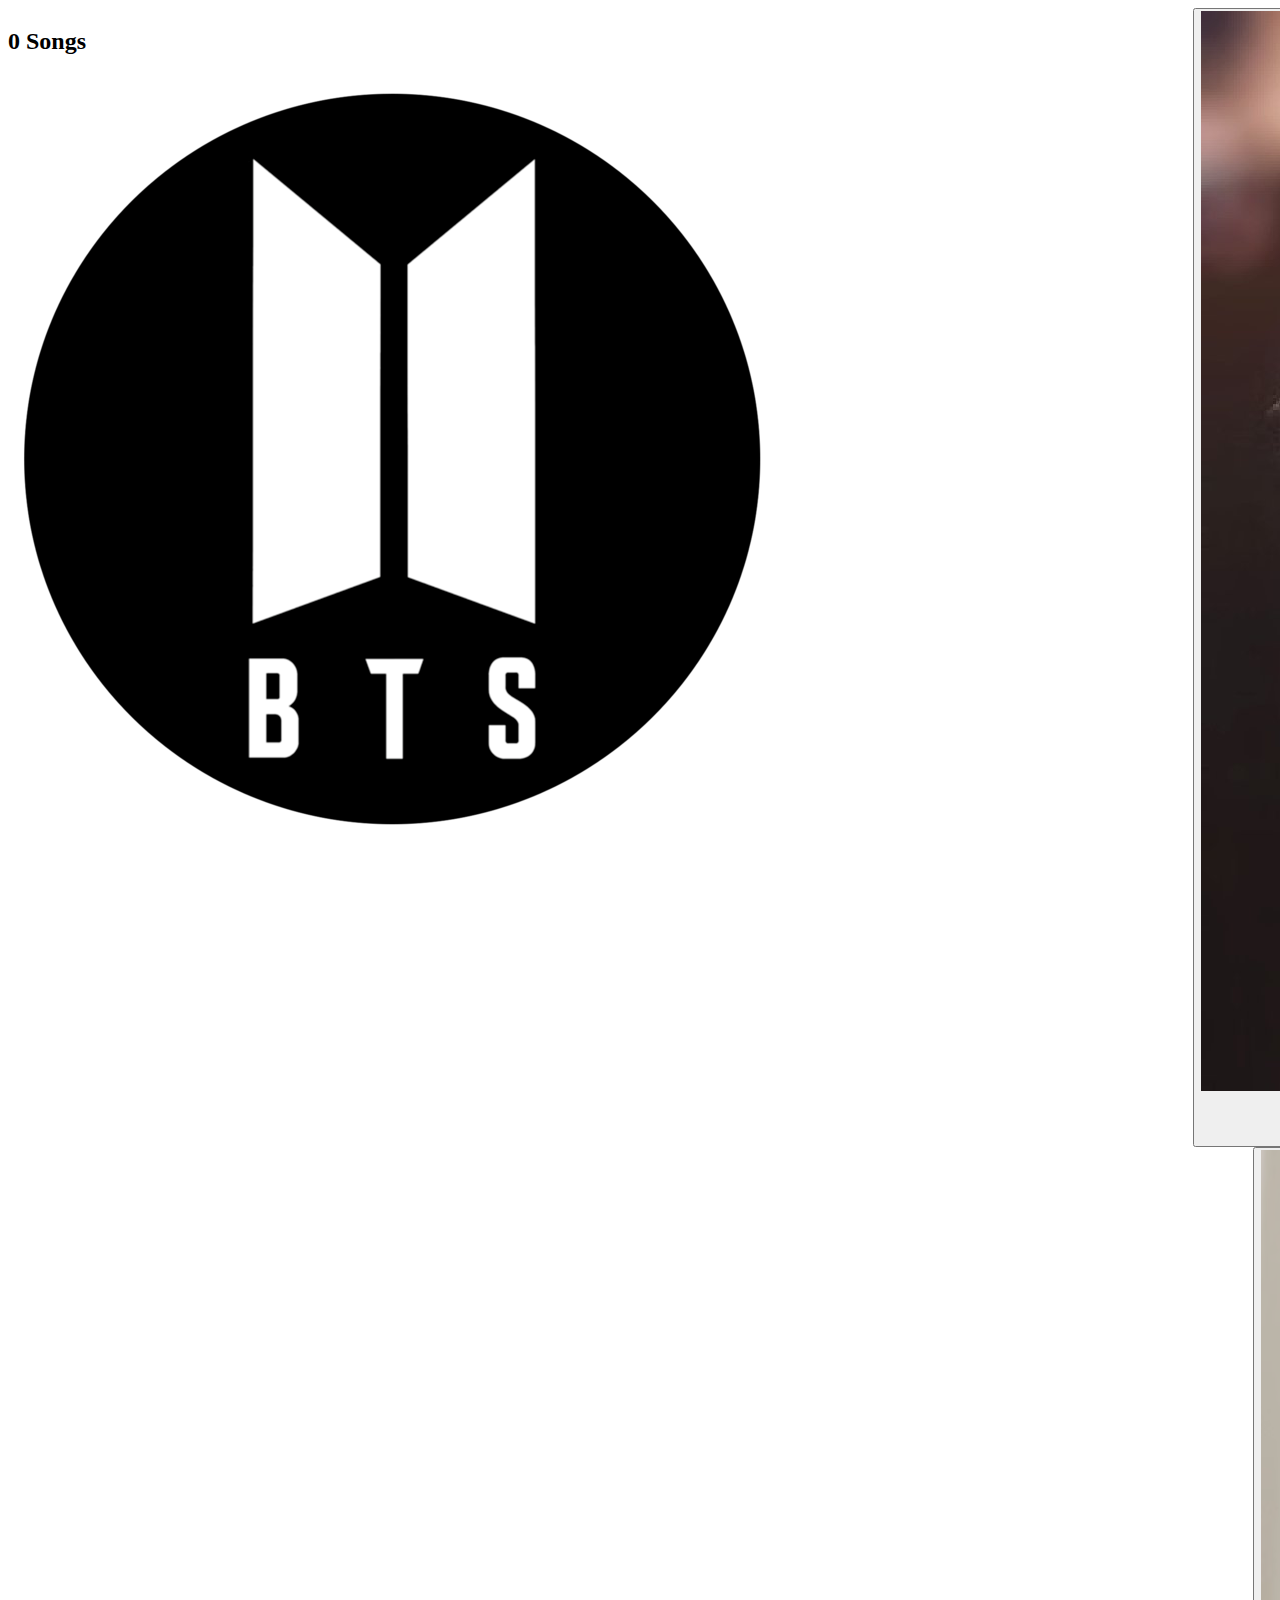
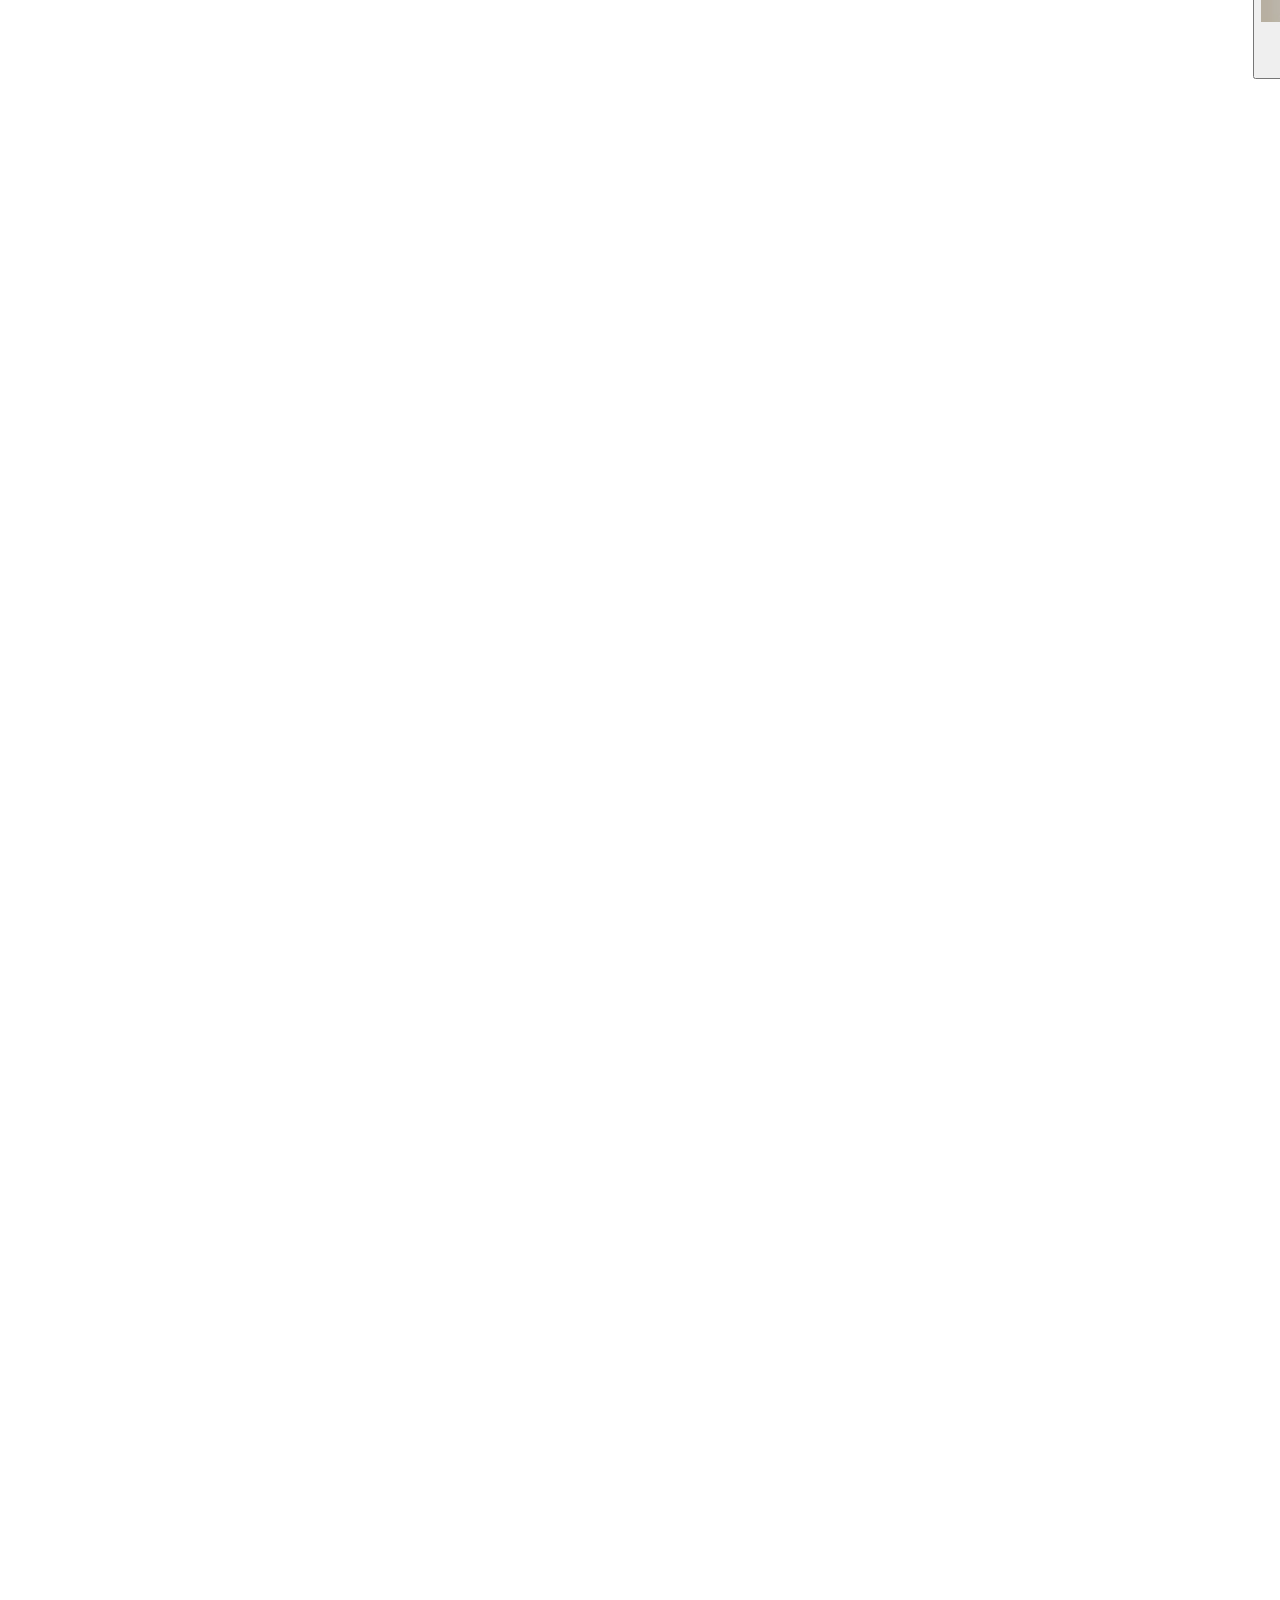
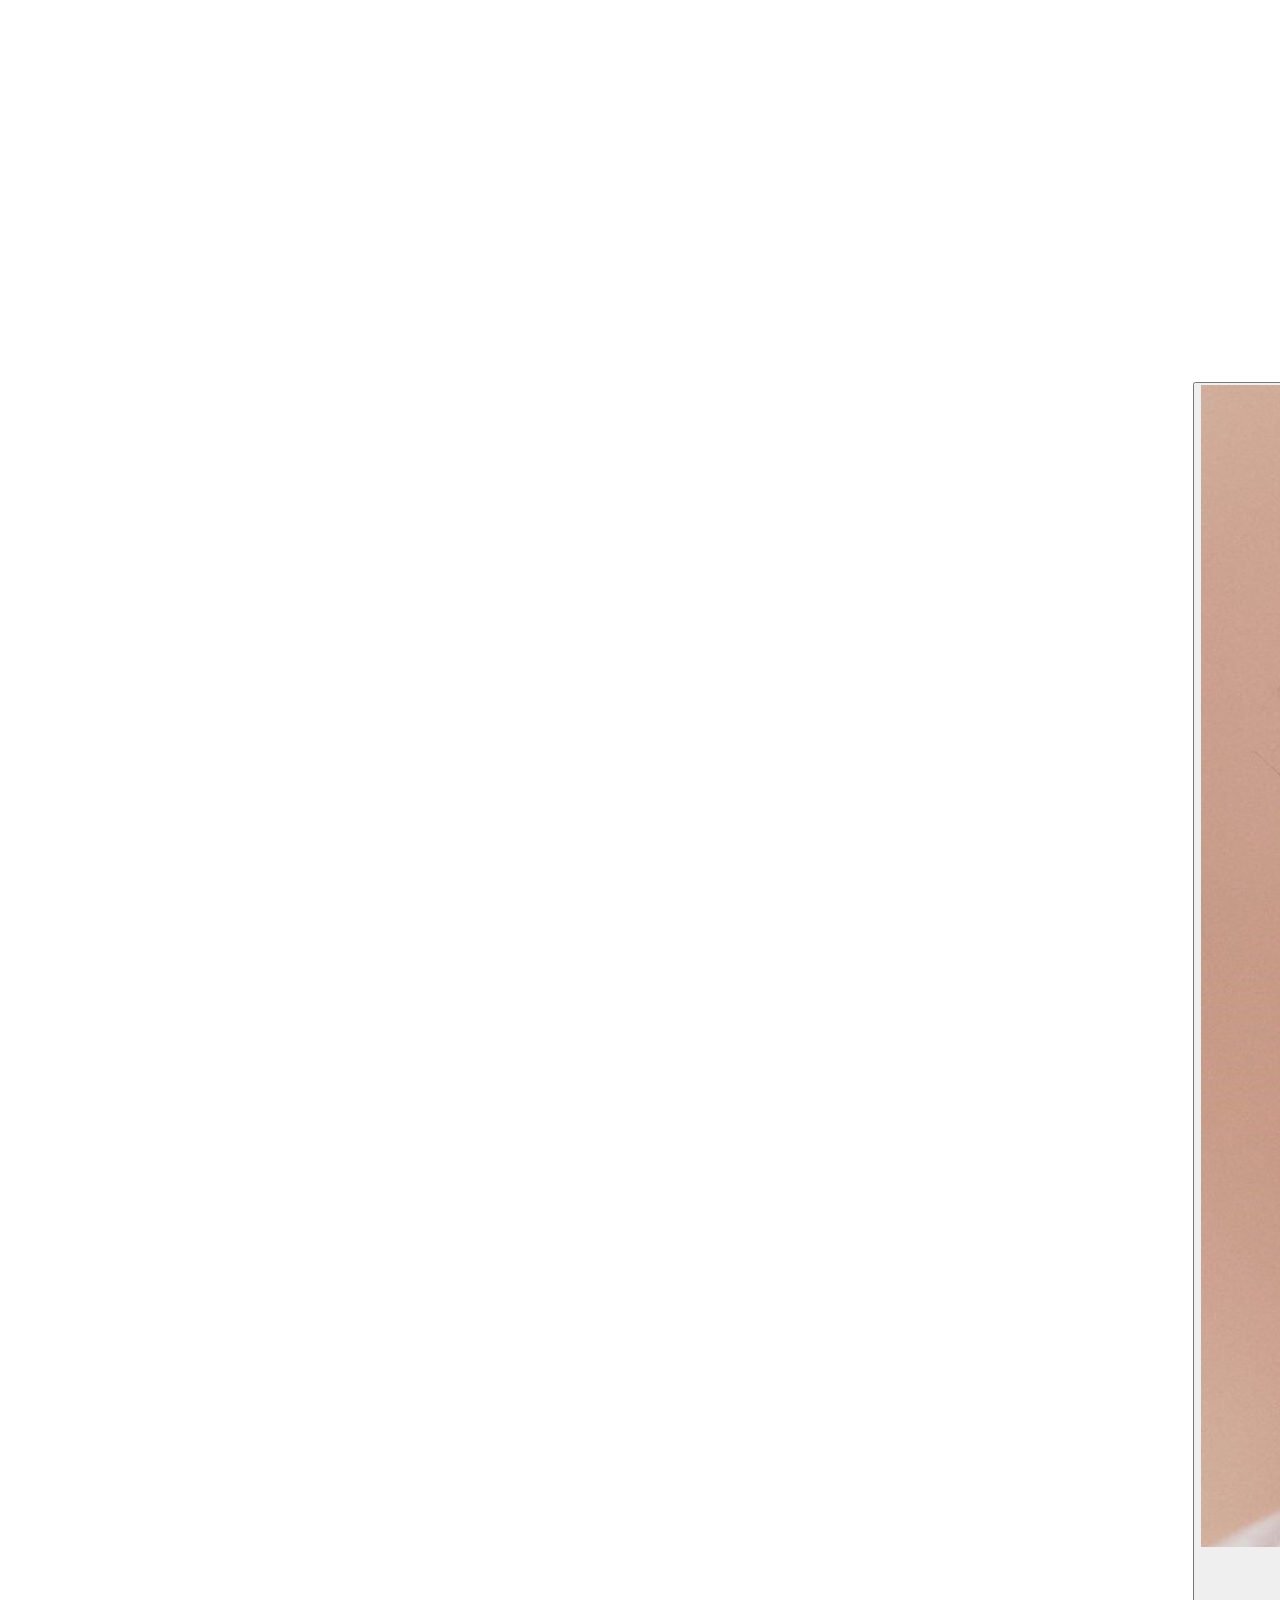
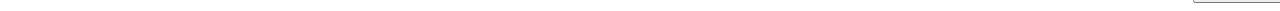
==== BTS.html @ 308af27a "namechange" ====
<!DOCTYPE html>
<html lang="en">
<head>
    <meta charset="UTF-8">
    <meta http-equiv="X-UA-Compatible" content="IE=edge">
    <meta name="viewport" content="width=device-width, initial-scale=1.0">
    <title>BTS Clicker</title>
    <link rel="stylesheet" href="style.css">
</head>
<body>
    <div class="container">
        <!--
            at least seven buildings
            - RM
            - Suga
            - J-hope
            - Jin
            - Jungkook
            - V
            - Jimin
        -->
        <div class="BTS">
            <div>
                <h2 id="songs">0 Songs</h2>
            </div>
            <img src="img/BTS.png" alt="" id="knapp">
        </div>
        <div class="buildings">
            <div>
                <button id="RM"><img src="img/RM.jpg" alt=""><h4 id="tekst_RM">RM: 0</h4></button>
            </div>
            <div>
                <button id="Suga"><img src="img/Suga.jpg" alt=""><h4 id="tekst_Suga">Suga: 0</h4></button>
            </div>
            <div>
                <button id="J-hope"><img src="img/J-hope.jpg" alt=""><h4 id="tekst_J-hope">J-hope: 0</h4></button>
            </div>
            <div>
                <button id="Jin"><img src="img/Jin.jpg" alt=""><h4 id="tekst_Jin">Jin: 0</h4></button>
            </div>
            <div>
                <button id="Jungkook"><img src="img/Jungkook.jpg" alt=""><h4 id='tekst_Jungkook'>Jungkook: 0</h4></button>
            </div>
            <div>
                <button id="V"><img src="img/V.jpg" alt=""><h4 id="tekst_V">V: 0</h4><button>
            </div>
            <div>
                <button id="Jimin"><img src="img/Jimin.jpg" alt=""><h4 id="tekst_Jimin">Jimin: 0</h4></button>
            </div>
        </div>
    </div>
    

    <script>
        var tall = 0
        var Kim_Namjoon = 0
        var Min_Yoongi = 0
        var Jung_hoseok = 0
        var Kim_Seokjin = 0
        var Jeon_Jungkook = 0
        var Kim_Taehyung = 0
        var Park_Jimin = 0
        var EL_knapp = document.querySelector('#knapp')
        var EL_songs = document.querySelector('#songs')
        var EL_Rap_Monster = document.querySelector('#RM')
        var EL_Joonie = document.querySelector('#tekst_RM')
        var EL_Suga = document.querySelector('#Suga')
        var EL_Yoongie = document.querySelector('#tekst_Suga')
        var EL_J_hope = document.querySelector('#J-hope')
        var EL_Hobi = document.querySelector('#tekst_J-hope')
        var EL_Jin = document.querySelector('#Jin')
        var EL_WWH = document.querySelector('#tekst_Jin')
        var EL_Jungkook = document.querySelector('#Jungkook')
        var EL_JK = document.querySelector('#tekst_Jungkook')
        var EL_Taehyung = document.querySelector('#V')
        var EL_TaeTae = document.querySelector('#tekst_V')
        var EL_Jimin = document.querySelector('#Jimin')
        var EL_Jiminie = document.querySelector('#tekst_Jimin')


        function click(){
            tall += 1
            console.log(tall)
            EL_songs.innerHTML = tall + " Songs"
        }

        function RM() {
            Kim_Namjoon += 1
            EL_Joonie.innerHTML = 'RM: ' + Kim_Namjoon
            console.log(Kim_Namjoon)
        }

        function Suga() {
            Min_Yoongi += 1
            EL_Yoongie.innerHTML = 'Suga: ' + Min_Yoongi
            console.log(Min_Yoongi)
        }

        function J_hope() {
            Jung_hoseok += 1
            EL_Hobi.innerHTML = 'J-hope: ' + Jung_hoseok
            console.log(Jung_hoseok)
        }

        function Jin() {
            Kim_Seokjin += 1
            EL_WWH.innerHTML = 'Jin: ' + Kim_Seokjin
            console.log(Kim_Seokjin)
        }

        function Jungkook() {
            Jeon_Jungkook += 1
            EL_JK.innerHTML = 'Jungkook: ' + Jeon_Jungkook
            console.log(Jeon_Jungkook)
        }

        function V() {
            Kim_Taehyung += 1
            EL_TaeTae.innerHTML = 'V: ' + Kim_Taehyung
            console.log(Kim_Taehyung)
        }

        function Jimin() {
            Park_Jimin += 1
            EL_Jiminie.innerHTML = 'Jimin: ' + Park_Jimin
            console.log(Park_Jimin)
        }

        EL_knapp.addEventListener('click', click)
        EL_Rap_Monster.addEventListener('click', RM)
        EL_Suga.addEventListener('click', Suga)
        EL_J_hope.addEventListener('click', J_hope)
        EL_Jin.addEventListener('click', Jin)
        EL_Jungkook.addEventListener('click', Jungkook)
        EL_Taehyung.addEventListener('click', V)
        EL_Jimin.addEventListener('click', Jimin)
        console.log(tall)

    </script>
</body>
</html>
---- style.css ----
.buildings {
    display: flex;
    flex-direction: column;
    align-self: flex-end;
    text-align: end;
    justify-content: flex-end;
    width: fit-content;
    float: right;
    padding-left: 33%;
}

.BTS {
    display: flex;
    flex-direction: column;
    width: fit-content;
}

.container {
    display: flex;
}
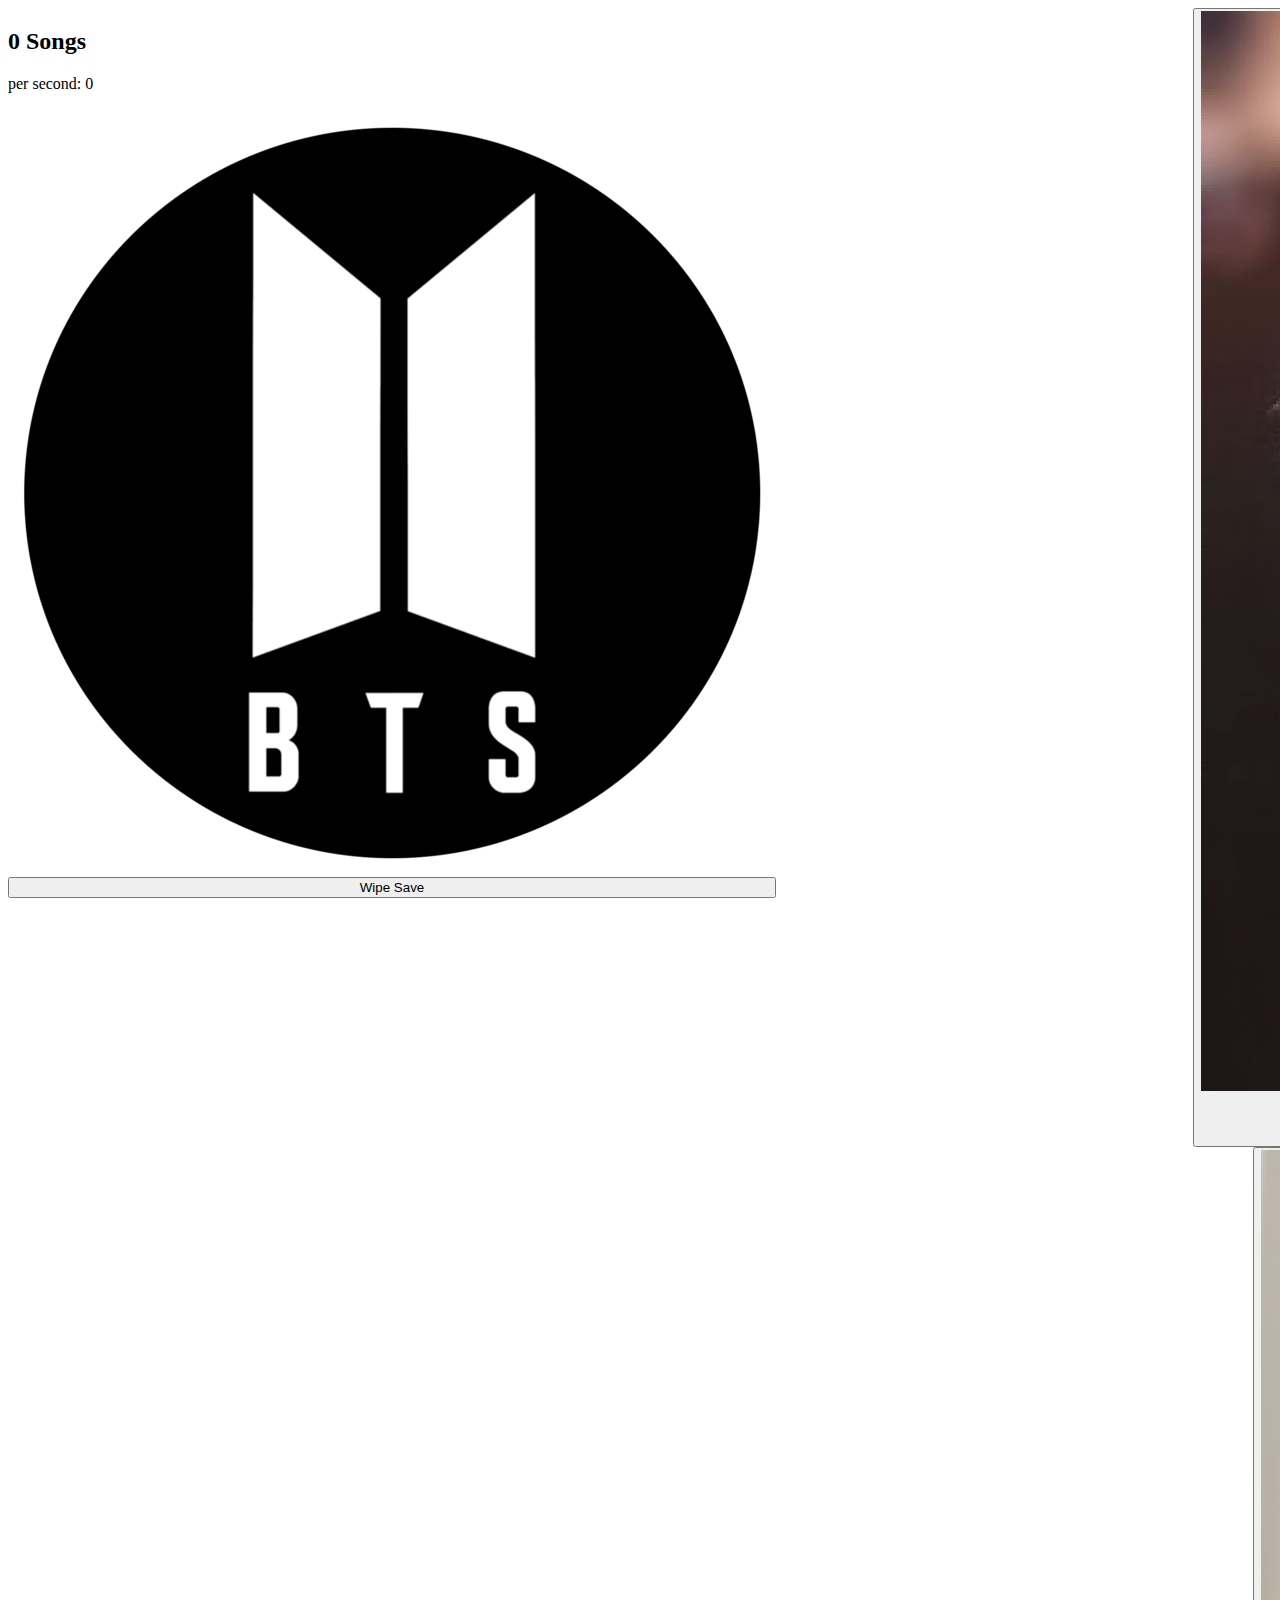
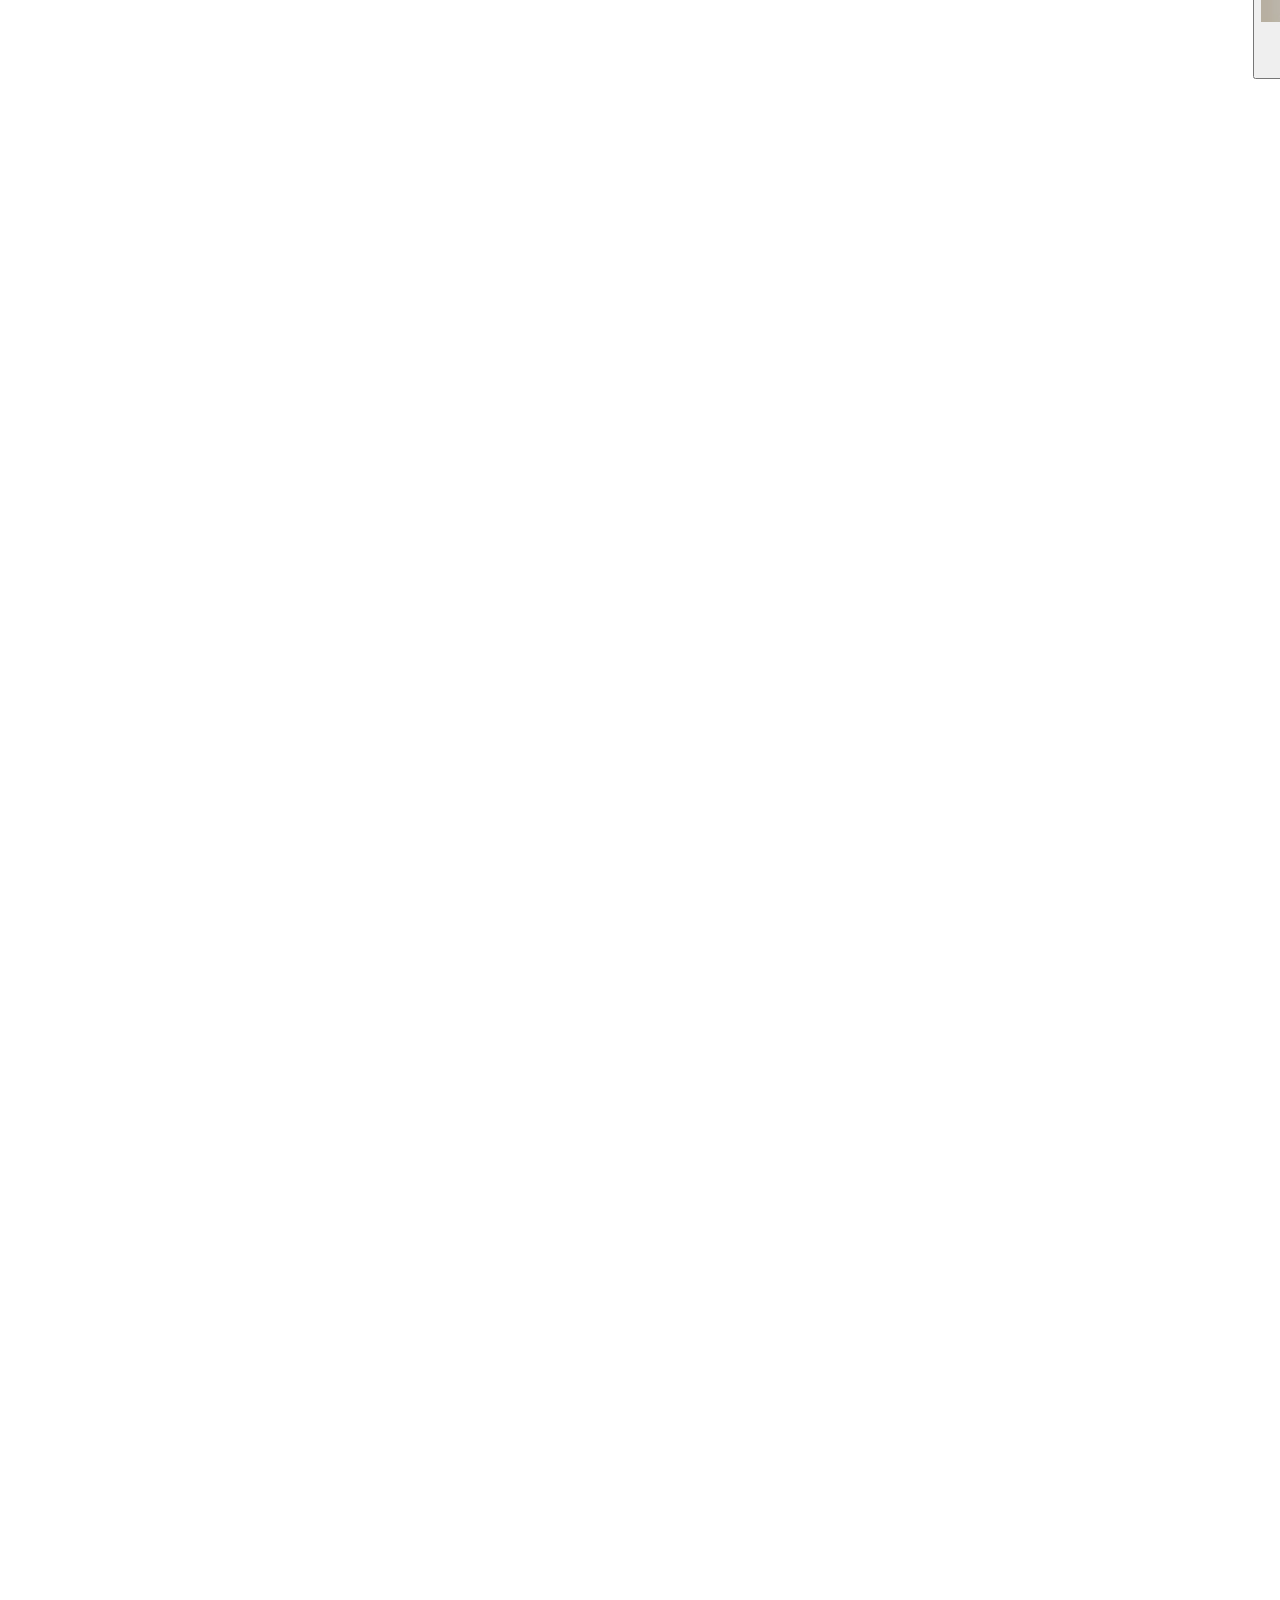
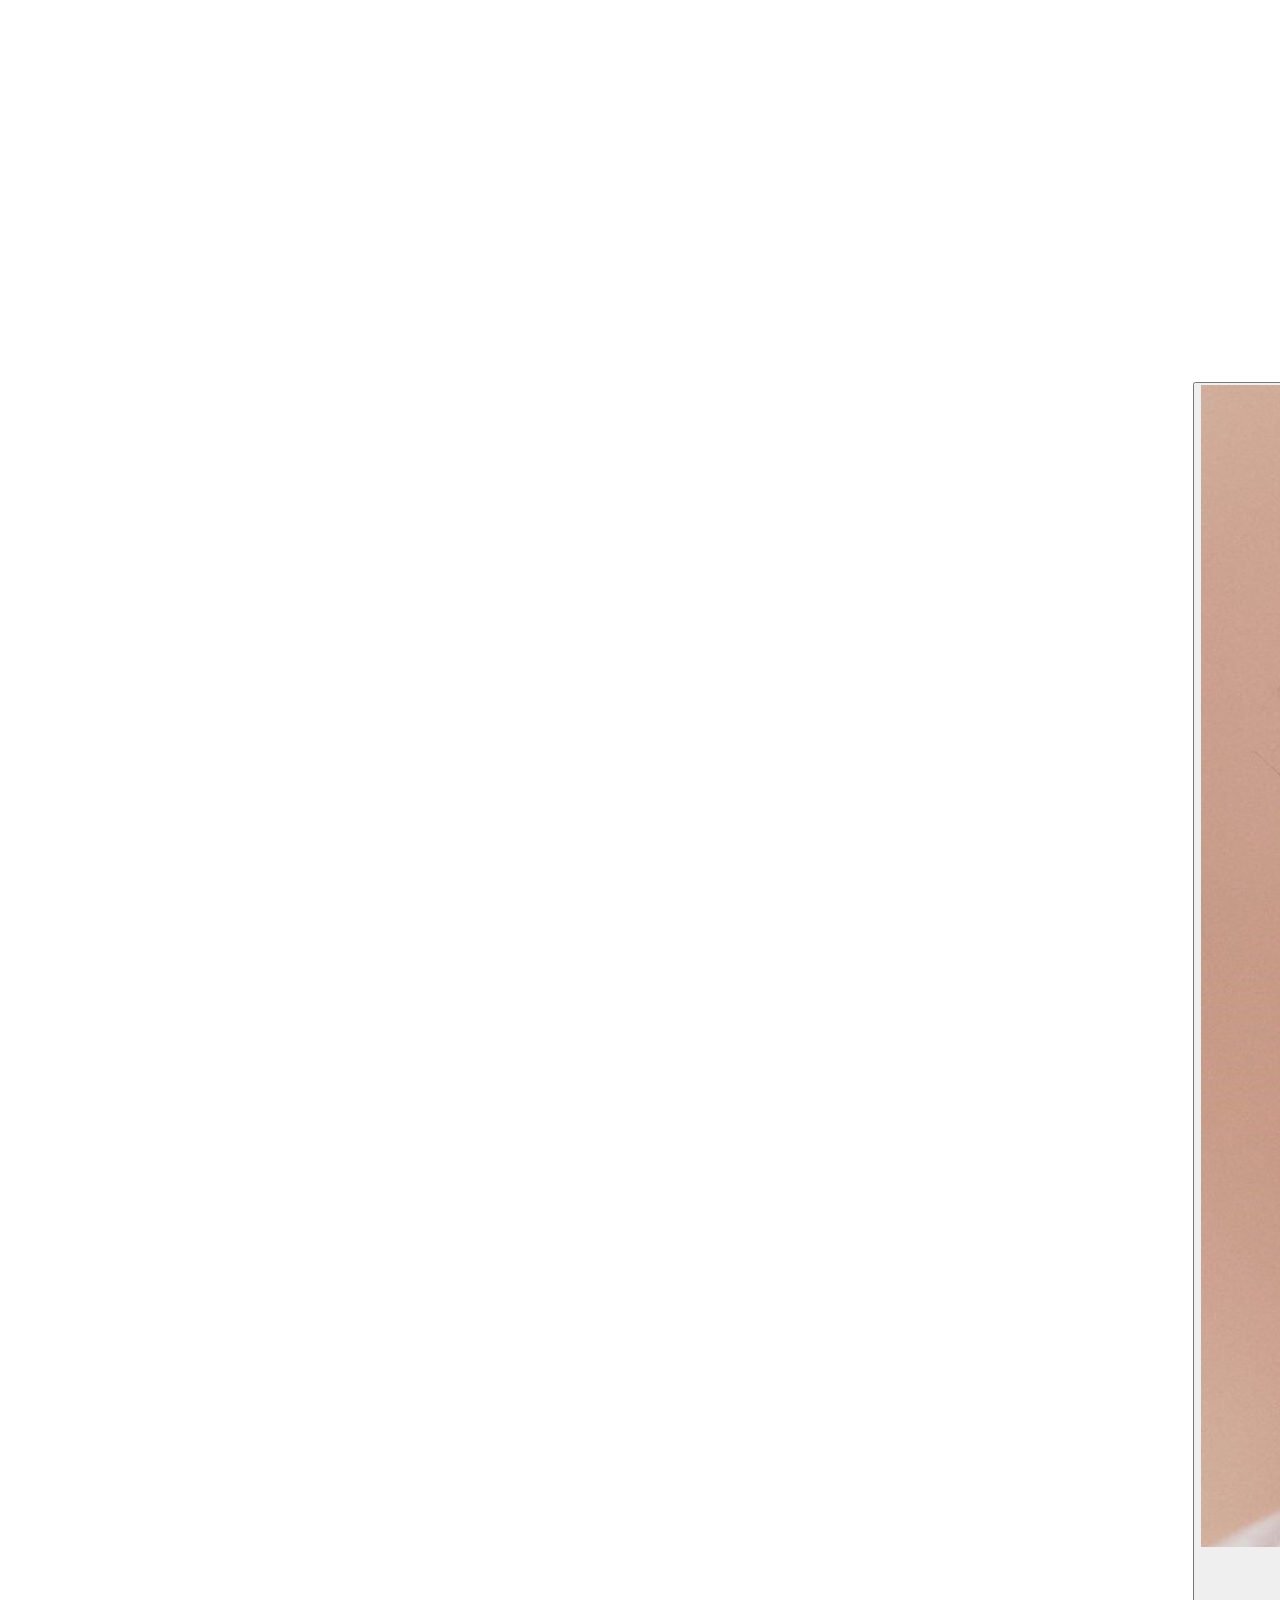
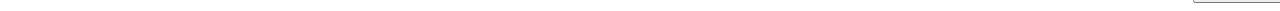
==== commit a197cae7: "updated BTS.html" ====
--- a/BTS.html
+++ b/BTS.html
@@ -22,12 +22,14 @@
         <div class="BTS">
             <div>
                 <h2 id="songs">0 Songs</h2>
+                <p id="sps">per second: 0</p>
             </div>
             <img src="img/BTS.png" alt="" id="knapp">
+            <button id="reset-button">Wipe Save</button>
         </div>
         <div class="buildings">
             <div>
-                <button id="RM"><img src="img/RM.jpg" alt=""><h4 id="tekst_RM">RM: 0</h4></button>
+                <button id="Rap-Monster"><img src="img/RM.jpg" alt=""><h4 id="tekst_RM">RM: 0</h4></button>
             </div>
             <div>
                 <button id="Suga"><img src="img/Suga.jpg" alt=""><h4 id="tekst_Suga">Suga: 0</h4></button>
@@ -54,15 +56,32 @@
     <script>
         var tall = 0
         var Kim_Namjoon = 0
-        var Min_Yoongi = 0
-        var Jung_hoseok = 0
-        var Kim_Seokjin = 0
-        var Jeon_Jungkook = 0
-        var Kim_Taehyung = 0
-        var Park_Jimin = 0
+        var RM_pris = 15
+        var RM_multiplier = 0.1
+        var sg = 0
+        var Suga_pris = 100
+        var Suga_multiplier = 1
+        var jh = 0
+        var JH_pris = 1100
+        var JH_multiplier = 8
+        var j = 0
+        var Jin_pris = 12000
+        var Jin_multiplier = 47
+        var jk = 0
+        var JK_pris = 130000
+        var JK_multiplier = 260
+        var v = 0
+        var V_pris = 1400000
+        var V_multiplier = 1400
+        var jm = 0
+        var Jimin_pris = 20000000
+        var Jimin_multiplier = 7800
+        var sps = 0
         var EL_knapp = document.querySelector('#knapp')
         var EL_songs = document.querySelector('#songs')
-        var EL_Rap_Monster = document.querySelector('#RM')
+        var EL_sps = document.querySelector('#sps')
+        var EL_reset = document.querySelector('#reset-button')
+        var EL_Rap_Monster = document.querySelector('#Rap-Monster')
         var EL_Joonie = document.querySelector('#tekst_RM')
         var EL_Suga = document.querySelector('#Suga')
         var EL_Yoongie = document.querySelector('#tekst_Suga')
@@ -80,51 +99,149 @@
 
         function click(){
             tall += 1
-            console.log(tall)
             EL_songs.innerHTML = tall + " Songs"
         }
 
         function RM() {
-            Kim_Namjoon += 1
-            EL_Joonie.innerHTML = 'RM: ' + Kim_Namjoon
-            console.log(Kim_Namjoon)
+            if (tall >= RM_pris) {
+                Kim_Namjoon += 1
+                EL_Joonie.innerHTML = 'RM: ' + Kim_Namjoon
+                tall -= RM_pris
+                EL_songs.innerHTML = tall + ' Songs'
+            }
         }
 
         function Suga() {
-            Min_Yoongi += 1
-            EL_Yoongie.innerHTML = 'Suga: ' + Min_Yoongi
-            console.log(Min_Yoongi)
+            if (tall >= Suga_pris) {
+                sg += 1
+                EL_Yoongie.innerHTML = 'Suga: ' + Min_Yoongi
+                tall -= Suga_pris
+                EL_songs.innerHTML = tall + ' Songs'
+            }
         }
 
         function J_hope() {
-            Jung_hoseok += 1
-            EL_Hobi.innerHTML = 'J-hope: ' + Jung_hoseok
-            console.log(Jung_hoseok)
+            if (tall >= JH_pris) {
+                jh += 1
+                EL_Hobi.innerHTML = 'J-hope: ' + Jung_hoseok
+                tall -= JH_pris
+                EL_songs.innerHTML = tall + ' Songs'
+            }  
         }
 
         function Jin() {
-            Kim_Seokjin += 1
-            EL_WWH.innerHTML = 'Jin: ' + Kim_Seokjin
-            console.log(Kim_Seokjin)
+            if (tall >= Jin_pris) {
+                j += 1
+                EL_WWH.innerHTML = 'Jin: ' + Kim_Seokjin
+                tall -= Jin_pris
+                EL_songs.innerHTML = tall + ' Songs'
+            }
         }
 
         function Jungkook() {
-            Jeon_Jungkook += 1
-            EL_JK.innerHTML = 'Jungkook: ' + Jeon_Jungkook
-            console.log(Jeon_Jungkook)
+            if(tall >= JK_pris) {
+                jk += 1
+                EL_JK.innerHTML = 'Jungkook: ' + Jeon_Jungkook
+                tall -= JK_pris
+                EL_songs.innerHTML = tall + ' Songs'
+            } 
         }
 
         function V() {
-            Kim_Taehyung += 1
-            EL_TaeTae.innerHTML = 'V: ' + Kim_Taehyung
-            console.log(Kim_Taehyung)
+            if (tall >= V_pris) {
+                v += 1
+                EL_TaeTae.innerHTML = 'V: ' + Kim_Taehyung
+                tall -= V_pris
+                EL_songs.innerHTML = tall + ' Songs'
+            }
         }
 
         function Jimin() {
-            Park_Jimin += 1
-            EL_Jiminie.innerHTML = 'Jimin: ' + Park_Jimin
-            console.log(Park_Jimin)
-        }
+            if (tall >= Jimin_pris) {
+                jm += 1
+                EL_Jiminie.innerHTML = 'Jimin: ' + Park_Jimin
+                tall -= Jimin_pris
+                EL_songs.innerHTML = tall + ' Songs'
+            }
+        }
+
+        function wipeSave() {
+            tall = 0;
+            Kim_Namjoon = 0;
+            sg = 0;
+            jh = 0;
+            j = 0;
+            jk = 0;
+            v = 0;
+            jm = 0;
+            EL_songs.innerHTML = '0 Songs';
+            EL_Joonie.innerHTML = 'RM: 0';
+            EL_Yoongie.innerHTML = 'Suga: 0';
+            EL_Hobi.innerHTML = 'J-hope: 0';
+            EL_WWH.innerHTML = 'Jin: 0';
+            EL_JK.innerHTML = 'Jungkook: 0';
+            EL_TaeTae.innerHTML = 'V: 0';
+            EL_Jiminie.innerHTML = 'Jimin: 0';
+            updateSPS();
+            localStorage.removeItem('gameState');
+        }
+
+        function updateSPS() {
+            sps = 
+                Kim_Namjoon * RM_multiplier +
+                sg * Suga_multiplier +
+                jh * JH_multiplier +
+                j * Jin_multiplier +
+                jk * JK_multiplier +
+                v * V_multiplier +
+                jm * Jimin_multiplier
+
+            EL_sps.innerHTML = 'Per second: ' + sps
+        }
+
+        function generateSongs() {
+            tall += sps
+            EL_songs.innerHTML = tall + ' Songs'
+        }
+
+        function saveGameState() {
+            var gameState = {
+                tall: tall,
+                Kim_Namjoon: Kim_Namjoon,
+                sg: sg,
+                jh: jh,
+                j: j,
+                jk: jk,
+                v: v,
+                jm: jm,
+            };
+            localStorage.setItem('gameState', JSON.stringify(gameState));
+        }
+
+        function loadGameState() {
+        var savedState = localStorage.getItem('gameState');
+            if (savedState) {
+                var gameState = JSON.parse(savedState);
+                tall = gameState.tall || 0;
+                Kim_Namjoon = gameState.Kim_Namjoon || 0;
+                sg = gameState.sg || 0;
+                jh = gameState.jh || 0;
+                j = gameState.j || 0;
+                jk = gameState.jk || 0;
+                v = gameState.v || 0;
+                jm = gameState.jm || 0;
+                EL_songs.innerHTML = tall + ' Songs';
+                EL_Joonie.innerHTML = 'RM: ' + Kim_Namjoon;
+                EL_Yoongie.innerHTML = 'Suga: ' + sg;
+                EL_Hobi.innerHTML = 'J-hope: ' + jh;
+                EL_WWH.innerHTML = 'Jin: ' + j;
+                EL_JK.innerHTML = 'Jungkook: ' + jk;
+                EL_TaeTae.innerHTML = 'V: ' + v;
+                EL_Jiminie.innerHTML = 'Jimin: ' + jm;
+                updateSPS();
+            }
+        }
+
 
         EL_knapp.addEventListener('click', click)
         EL_Rap_Monster.addEventListener('click', RM)
@@ -134,8 +251,18 @@
         EL_Jungkook.addEventListener('click', Jungkook)
         EL_Taehyung.addEventListener('click', V)
         EL_Jimin.addEventListener('click', Jimin)
-        console.log(tall)
-
+        EL_reset.addEventListener('click', wipeSave)
+        window.addEventListener('load', loadGameState)
+        window.addEventListener('keydown', function(event) {
+            // Check if Ctrl key and 's' key are pressed
+            if (event.ctrlKey && event.key === 's') {
+                event.preventDefault(); // Prevent the default browser save behavior
+
+                saveGame(); // Save the game state
+            }
+        })
+
+        setInterval(generateSongs, 1000)
     </script>
 </body>
 </html>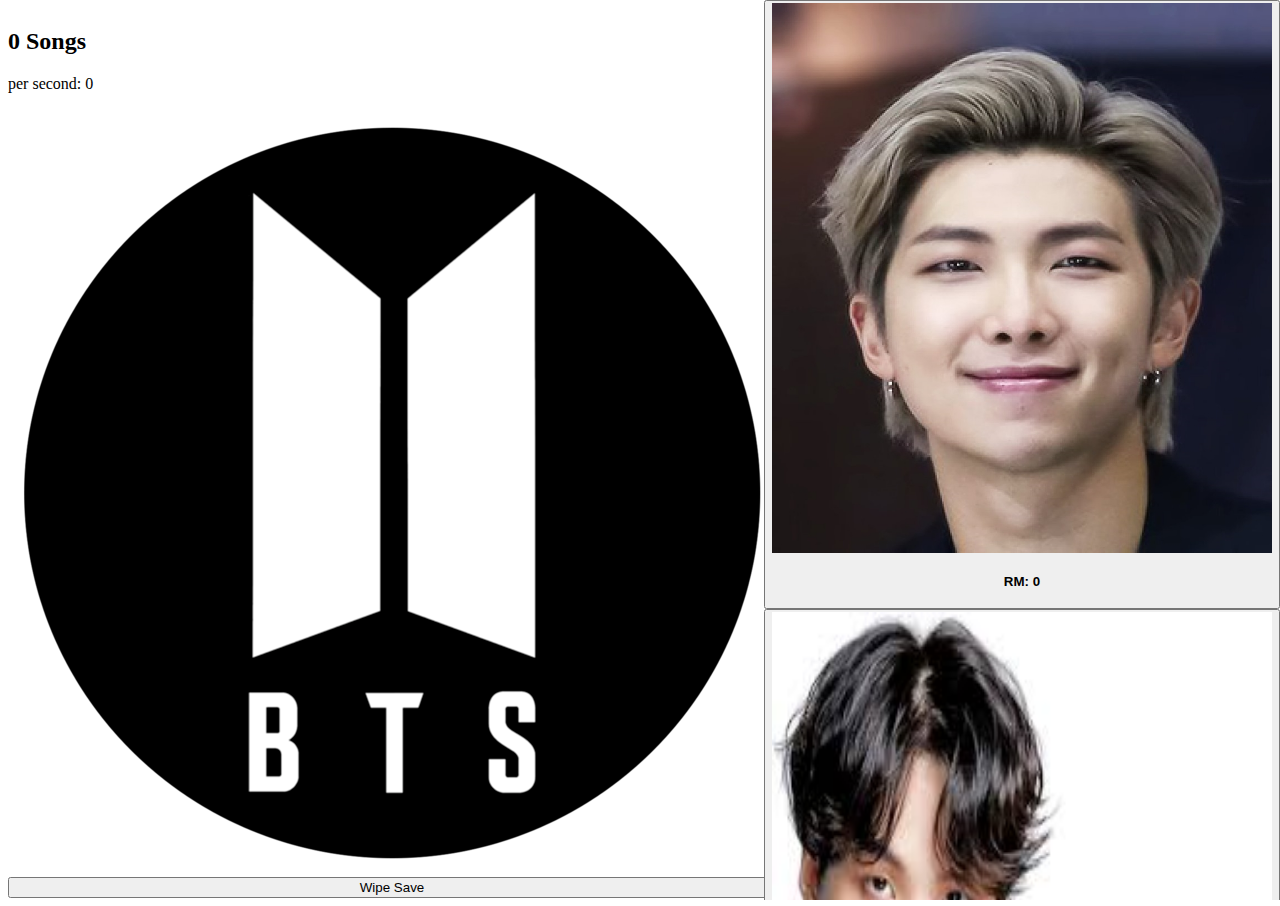
==== commit 72be2c97: "css" ====
--- a/BTS.html
+++ b/BTS.html
@@ -27,27 +27,32 @@
             <img src="img/BTS.png" alt="" id="knapp">
             <button id="reset-button">Wipe Save</button>
         </div>
+        <div class="separator">
+            <div>
+                <h1>BTS Clicker</h1> 
+            </div>  
+        </div>
         <div class="buildings">
-            <div>
-                <button id="Rap-Monster"><img src="img/RM.jpg" alt=""><h4 id="tekst_RM">RM: 0</h4></button>
-            </div>
-            <div>
-                <button id="Suga"><img src="img/Suga.jpg" alt=""><h4 id="tekst_Suga">Suga: 0</h4></button>
-            </div>
-            <div>
-                <button id="J-hope"><img src="img/J-hope.jpg" alt=""><h4 id="tekst_J-hope">J-hope: 0</h4></button>
-            </div>
-            <div>
-                <button id="Jin"><img src="img/Jin.jpg" alt=""><h4 id="tekst_Jin">Jin: 0</h4></button>
-            </div>
-            <div>
-                <button id="Jungkook"><img src="img/Jungkook.jpg" alt=""><h4 id='tekst_Jungkook'>Jungkook: 0</h4></button>
-            </div>
-            <div>
-                <button id="V"><img src="img/V.jpg" alt=""><h4 id="tekst_V">V: 0</h4><button>
-            </div>
-            <div>
-                <button id="Jimin"><img src="img/Jimin.jpg" alt=""><h4 id="tekst_Jimin">Jimin: 0</h4></button>
+            <div class="RM_button">
+                <button id="Rap-Monster"><img src="img/RM.jpg" alt="" class="RM"><h4 id="tekst_RM">RM: 0</h4></button>
+            </div>
+            <div class="Suga_button">
+                <button id="Suga"><img src="img/Suga.jpg" alt="" class="Suga"><h4 id="tekst_Suga">Suga: 0</h4></button>
+            </div>
+            <div class="J_hope_button">
+                <button id="J-hope"><img src="img/J-hope.jpg" alt="" class="J_hope"><h4 id="tekst_J-hope">J-hope: 0</h4></button>
+            </div>
+            <div class="Jin_button">
+                <button id="Jin"><img src="img/Jin.jpg" alt="" class="Jin"><h4 id="tekst_Jin">Jin: 0</h4></button>
+            </div>
+            <div class="Jungkook_button">
+                <button id="Jungkook"><img src="img/Jungkook.jpg" alt="" class="Jungkook"><h4 id='tekst_Jungkook'>Jungkook: 0</h4></button>
+            </div>
+            <div class="V_button">
+                <button id="V"><img src="img/V.jpg" alt="" class="V"><h4 id="tekst_V">V: 0</h4></button>
+            </div>
+            <div class="Jimin_button">
+                <button id="Jimin"><img src="img/Jimin.jpg" alt="" class="Jimin"><h4 id="tekst_Jimin">Jimin: 0</h4></button>
             </div>
         </div>
     </div>
@@ -99,7 +104,7 @@
 
         function click(){
             tall += 1
-            EL_songs.innerHTML = tall + " Songs"
+            EL_songs.innerHTML = Math.floor(tall) + " Songs"
         }
 
         function RM() {
@@ -107,61 +112,61 @@
                 Kim_Namjoon += 1
                 EL_Joonie.innerHTML = 'RM: ' + Kim_Namjoon
                 tall -= RM_pris
-                EL_songs.innerHTML = tall + ' Songs'
+                EL_songs.innerHTML = Math.floor(tall) + ' Songs'
             }
         }
 
         function Suga() {
             if (tall >= Suga_pris) {
                 sg += 1
-                EL_Yoongie.innerHTML = 'Suga: ' + Min_Yoongi
+                EL_Yoongie.innerHTML = 'Suga: ' + sg
                 tall -= Suga_pris
-                EL_songs.innerHTML = tall + ' Songs'
+                EL_songs.innerHTML = Math.floor(tall) + ' Songs'
             }
         }
 
         function J_hope() {
             if (tall >= JH_pris) {
                 jh += 1
-                EL_Hobi.innerHTML = 'J-hope: ' + Jung_hoseok
+                EL_Hobi.innerHTML = 'J-hope: ' + jh
                 tall -= JH_pris
-                EL_songs.innerHTML = tall + ' Songs'
+                EL_songs.innerHTML = Math.floor(tall) + ' Songs'
             }  
         }
 
         function Jin() {
             if (tall >= Jin_pris) {
                 j += 1
-                EL_WWH.innerHTML = 'Jin: ' + Kim_Seokjin
+                EL_WWH.innerHTML = 'Jin: ' + j
                 tall -= Jin_pris
-                EL_songs.innerHTML = tall + ' Songs'
+                EL_songs.innerHTML = Math.floor(tall) + ' Songs'
             }
         }
 
         function Jungkook() {
             if(tall >= JK_pris) {
                 jk += 1
-                EL_JK.innerHTML = 'Jungkook: ' + Jeon_Jungkook
+                EL_JK.innerHTML = 'Jungkook: ' + jk
                 tall -= JK_pris
-                EL_songs.innerHTML = tall + ' Songs'
+                EL_songs.innerHTML = Math.floor(tall) + ' Songs'
             } 
         }
 
         function V() {
             if (tall >= V_pris) {
                 v += 1
-                EL_TaeTae.innerHTML = 'V: ' + Kim_Taehyung
+                EL_TaeTae.innerHTML = 'V: ' + v
                 tall -= V_pris
-                EL_songs.innerHTML = tall + ' Songs'
+                EL_songs.innerHTML = Math.floor(tall) + ' Songs'
             }
         }
 
         function Jimin() {
             if (tall >= Jimin_pris) {
                 jm += 1
-                EL_Jiminie.innerHTML = 'Jimin: ' + Park_Jimin
+                EL_Jiminie.innerHTML = 'Jimin: ' + jm
                 tall -= Jimin_pris
-                EL_songs.innerHTML = tall + ' Songs'
+                EL_songs.innerHTML = Math.floor(tall) + ' Songs'
             }
         }
 
@@ -201,7 +206,31 @@
 
         function generateSongs() {
             tall += sps
-            EL_songs.innerHTML = tall + ' Songs'
+            EL_songs.innerHTML = Math.floor(tall) + ' Songs'
+        }
+
+        function resetGame() {
+            localStorage.removeItem('gameState');
+            tall = 0;
+            Kim_Namjoon = 0;
+            sg = 0;
+            jh = 0;
+            j = 0;
+            jk = 0;
+            v = 0;
+            jm = 0;
+            updateUI();
+        }
+
+        function updateUI() {
+            EL_songs.innerHTML = tall + ' Songs';
+            EL_Joonie.innerHTML = 'RM: ' + Kim_Namjoon;
+            EL_Yoongie.innerHTML = 'Suga: ' + sg;
+            EL_Hobi.innerHTML = 'J-hope: ' + jh;
+            EL_WWH.innerHTML = 'Jin: ' + j;
+            EL_JK.innerHTML = 'Jungkook: ' + jk;
+            EL_TaeTae.innerHTML = 'V: ' + v;
+            EL_Jiminie.innerHTML = 'Jimin: ' + jm;
         }
 
         function saveGameState() {
@@ -219,7 +248,7 @@
         }
 
         function loadGameState() {
-        var savedState = localStorage.getItem('gameState');
+            var savedState = localStorage.getItem('gameState');
             if (savedState) {
                 var gameState = JSON.parse(savedState);
                 tall = gameState.tall || 0;
@@ -239,6 +268,7 @@
                 EL_TaeTae.innerHTML = 'V: ' + v;
                 EL_Jiminie.innerHTML = 'Jimin: ' + jm;
                 updateSPS();
+                generateSongs()
             }
         }
 
@@ -253,14 +283,7 @@
         EL_Jimin.addEventListener('click', Jimin)
         EL_reset.addEventListener('click', wipeSave)
         window.addEventListener('load', loadGameState)
-        window.addEventListener('keydown', function(event) {
-            // Check if Ctrl key and 's' key are pressed
-            if (event.ctrlKey && event.key === 's') {
-                event.preventDefault(); // Prevent the default browser save behavior
-
-                saveGame(); // Save the game state
-            }
-        })
+        window.addEventListener('beforeunload', saveGameState)
 
         setInterval(generateSongs, 1000)
     </script>
--- a/style.css
+++ b/style.css
@@ -1,12 +1,15 @@
 .buildings {
-    display: flex;
-    flex-direction: column;
-    align-self: flex-end;
-    text-align: end;
-    justify-content: flex-end;
-    width: fit-content;
-    float: right;
-    padding-left: 33%;
+    height: 100%;
+    top: 0px;
+    right: 0px;
+    position: absolute;
+    overflow-x: hidden;
+    overflow-y: scroll;   
+}
+
+.separator {
+    text-align: center;
+    width: 1300px;
 }
 
 .BTS {
@@ -17,4 +20,39 @@
 
 .container {
     display: flex;
+}
+
+.RM {
+    height: 550px;
+    width: 500px;
+}
+
+.Suga {
+    height: 550px;
+    width: 500px;
+}
+
+.J_hope {
+    height: 550px;
+    width: 500px;
+}
+
+.Jin {
+    height: 550px;
+    width: 500px;
+}
+
+.Jungkook {
+    height: 550px;
+    width: 500px;
+}
+
+.V {
+    height: 550px;
+    width: 500px;
+}
+
+.Jimin {
+    height: 550px;
+    width: 500px;
 }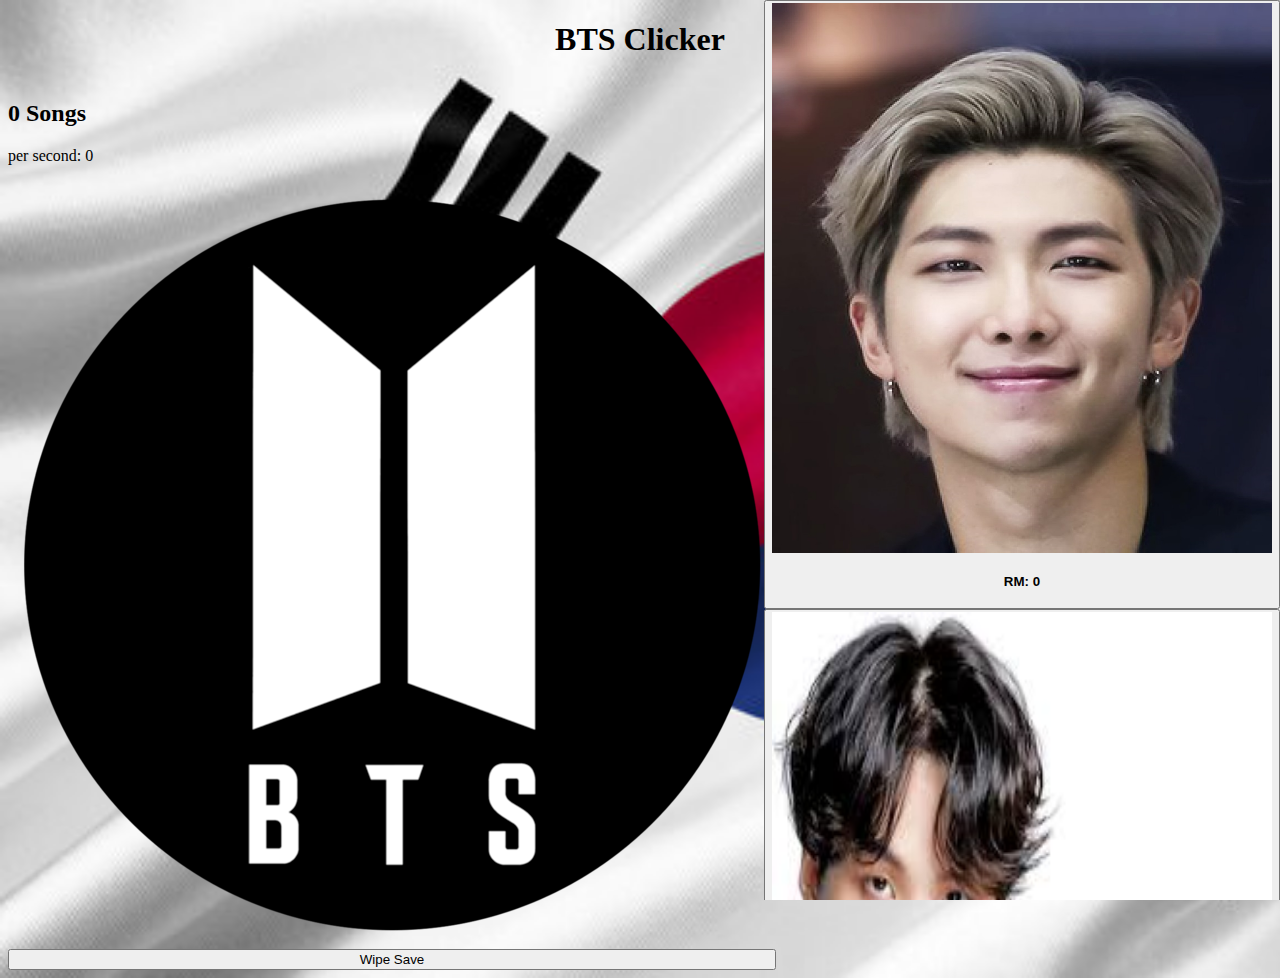
==== commit 5248a156: "background" ====
--- a/BTS.html
+++ b/BTS.html
@@ -1,264 +1,247 @@
 <!DOCTYPE html>
 <html lang="en">
-<head>
-    <meta charset="UTF-8">
-    <meta http-equiv="X-UA-Compatible" content="IE=edge">
-    <meta name="viewport" content="width=device-width, initial-scale=1.0">
-    <title>BTS Clicker</title>
-    <link rel="stylesheet" href="style.css">
-</head>
-<body>
-    <div class="container">
-        <!--
-            at least seven buildings
-            - RM
-            - Suga
-            - J-hope
-            - Jin
-            - Jungkook
-            - V
-            - Jimin
-        -->
-        <div class="BTS">
+    <head>
+        <meta charset="UTF-8">
+        <meta http-equiv="X-UA-Compatible" content="IE=edge">
+        <meta name="viewport" content="width=device-width, initial-scale=1.0">
+        <title>BTS Clicker</title>
+        <link rel="stylesheet" href="style.css">
+    </head>
+    <body>
+        <div class="container">
+            <!--
+                at least seven buildings
+                - RM
+                - Suga
+                - J-hope
+                - Jin
+                - Jungkook
+                - V
+                - Jimin
+            -->
             <div>
-                <h2 id="songs">0 Songs</h2>
-                <p id="sps">per second: 0</p>
+                <div class="header">
+                    <h1>BTS Clicker</h1> 
+                </div>
             </div>
-            <img src="img/BTS.png" alt="" id="knapp">
-            <button id="reset-button">Wipe Save</button>
+            <div class="game">
+                <div class="BTS">
+                    <div>
+                        <h2 id="songs">0 Songs</h2>
+                        <p id="sps">per second: 0</p>
+                    </div>
+                    <img src="img/BTS.png" alt="" id="knapp">
+                    <button id="reset-button">Wipe Save</button>
+                </div>
+                <div class="buildings">
+                    <div class="RM_button">
+                        <button id="Rap-Monster"><img src="img/RM.jpg" alt="" class="RM"><h4 id="tekst_RM">RM: 0</h4></button>
+                    </div>
+                    <div class="Suga_button">
+                        <button id="Suga"><img src="img/Suga.jpg" alt="" class="Suga"><h4 id="tekst_Suga">Suga: 0</h4></button>
+                    </div>
+                    <div class="J_hope_button">
+                        <button id="J-hope"><img src="img/J-hope.jpg" alt="" class="J_hope"><h4 id="tekst_J-hope">J-hope: 0</h4></button>
+                    </div>
+                    <div class="Jin_button">
+                        <button id="Jin"><img src="img/Jin.jpg" alt="" class="Jin"><h4 id="tekst_Jin">Jin: 0</h4></button>
+                    </div>
+                    <div class="Jungkook_button">
+                        <button id="Jungkook"><img src="img/Jungkook.jpg" alt="" class="Jungkook"><h4 id='tekst_Jungkook'>Jungkook: 0</h4></button>
+                    </div>
+                    <div class="V_button">
+                        <button id="V"><img src="img/V.jpg" alt="" class="V"><h4 id="tekst_V">V: 0</h4></button>
+                    </div>
+                    <div class="Jimin_button">
+                        <button id="Jimin"><img src="img/Jimin.jpg" alt="" class="Jimin"><h4 id="tekst_Jimin">Jimin: 0</h4></button>
+                    </div>
+                </div>
+            </div>
+            
         </div>
-        <div class="separator">
-            <div>
-                <h1>BTS Clicker</h1> 
-            </div>  
-        </div>
-        <div class="buildings">
-            <div class="RM_button">
-                <button id="Rap-Monster"><img src="img/RM.jpg" alt="" class="RM"><h4 id="tekst_RM">RM: 0</h4></button>
-            </div>
-            <div class="Suga_button">
-                <button id="Suga"><img src="img/Suga.jpg" alt="" class="Suga"><h4 id="tekst_Suga">Suga: 0</h4></button>
-            </div>
-            <div class="J_hope_button">
-                <button id="J-hope"><img src="img/J-hope.jpg" alt="" class="J_hope"><h4 id="tekst_J-hope">J-hope: 0</h4></button>
-            </div>
-            <div class="Jin_button">
-                <button id="Jin"><img src="img/Jin.jpg" alt="" class="Jin"><h4 id="tekst_Jin">Jin: 0</h4></button>
-            </div>
-            <div class="Jungkook_button">
-                <button id="Jungkook"><img src="img/Jungkook.jpg" alt="" class="Jungkook"><h4 id='tekst_Jungkook'>Jungkook: 0</h4></button>
-            </div>
-            <div class="V_button">
-                <button id="V"><img src="img/V.jpg" alt="" class="V"><h4 id="tekst_V">V: 0</h4></button>
-            </div>
-            <div class="Jimin_button">
-                <button id="Jimin"><img src="img/Jimin.jpg" alt="" class="Jimin"><h4 id="tekst_Jimin">Jimin: 0</h4></button>
-            </div>
-        </div>
-    </div>
-    
-
-    <script>
-        var tall = 0
-        var Kim_Namjoon = 0
-        var RM_pris = 15
-        var RM_multiplier = 0.1
-        var sg = 0
-        var Suga_pris = 100
-        var Suga_multiplier = 1
-        var jh = 0
-        var JH_pris = 1100
-        var JH_multiplier = 8
-        var j = 0
-        var Jin_pris = 12000
-        var Jin_multiplier = 47
-        var jk = 0
-        var JK_pris = 130000
-        var JK_multiplier = 260
-        var v = 0
-        var V_pris = 1400000
-        var V_multiplier = 1400
-        var jm = 0
-        var Jimin_pris = 20000000
-        var Jimin_multiplier = 7800
-        var sps = 0
-        var EL_knapp = document.querySelector('#knapp')
-        var EL_songs = document.querySelector('#songs')
-        var EL_sps = document.querySelector('#sps')
-        var EL_reset = document.querySelector('#reset-button')
-        var EL_Rap_Monster = document.querySelector('#Rap-Monster')
-        var EL_Joonie = document.querySelector('#tekst_RM')
-        var EL_Suga = document.querySelector('#Suga')
-        var EL_Yoongie = document.querySelector('#tekst_Suga')
-        var EL_J_hope = document.querySelector('#J-hope')
-        var EL_Hobi = document.querySelector('#tekst_J-hope')
-        var EL_Jin = document.querySelector('#Jin')
-        var EL_WWH = document.querySelector('#tekst_Jin')
-        var EL_Jungkook = document.querySelector('#Jungkook')
-        var EL_JK = document.querySelector('#tekst_Jungkook')
-        var EL_Taehyung = document.querySelector('#V')
-        var EL_TaeTae = document.querySelector('#tekst_V')
-        var EL_Jimin = document.querySelector('#Jimin')
-        var EL_Jiminie = document.querySelector('#tekst_Jimin')
-
-
-        function click(){
-            tall += 1
-            EL_songs.innerHTML = Math.floor(tall) + " Songs"
-        }
-
-        function RM() {
-            if (tall >= RM_pris) {
-                Kim_Namjoon += 1
-                EL_Joonie.innerHTML = 'RM: ' + Kim_Namjoon
-                tall -= RM_pris
+        
+
+        <script>
+            var tall = 0
+            var sps = 0
+
+            var Kim_Namjoon = 0
+            var RM_pris = 15
+            var RM_multiplier = 0.1
+            
+            var sg = 0
+            var Suga_pris = 100
+            var Suga_multiplier = 1
+            
+            var jh = 0
+            var JH_pris = 1100
+            var JH_multiplier = 8
+            
+            var j = 0
+            var Jin_pris = 12000
+            var Jin_multiplier = 47
+            
+            var jk = 0
+            var JK_pris = 130000
+            var JK_multiplier = 260
+            
+            var v = 0
+            var V_pris = 1400000
+            var V_multiplier = 1400
+            
+            var jm = 0
+            var Jimin_pris = 20000000
+            var Jimin_multiplier = 7800
+            
+            var EL_knapp = document.querySelector('#knapp')
+            var EL_songs = document.querySelector('#songs')
+            var EL_sps = document.querySelector('#sps')
+            var EL_reset = document.querySelector('#reset-button')
+
+            var EL_Rap_Monster = document.querySelector('#Rap-Monster')
+            var EL_Joonie = document.querySelector('#tekst_RM')
+            
+            var EL_Suga = document.querySelector('#Suga')
+            var EL_Yoongie = document.querySelector('#tekst_Suga')
+            
+            var EL_J_hope = document.querySelector('#J-hope')
+            var EL_Hobi = document.querySelector('#tekst_J-hope')
+            
+            var EL_Jin = document.querySelector('#Jin')
+            var EL_WWH = document.querySelector('#tekst_Jin')
+            
+            var EL_Jungkook = document.querySelector('#Jungkook')
+            var EL_JK = document.querySelector('#tekst_Jungkook')
+            
+            var EL_Taehyung = document.querySelector('#V')
+            var EL_TaeTae = document.querySelector('#tekst_V')
+            
+            var EL_Jimin = document.querySelector('#Jimin')
+            var EL_Jiminie = document.querySelector('#tekst_Jimin')
+
+            
+
+            function click(){
+                tall += 1
+                EL_songs.innerHTML = Math.floor(tall) + " Songs"
+            }
+
+            function RM() {
+                if (tall >= RM_pris) {
+                    Kim_Namjoon += 1
+                    EL_Joonie.innerHTML = 'RM: ' + Kim_Namjoon
+                    tall -= RM_pris
+                    EL_songs.innerHTML = Math.floor(tall) + ' Songs'
+                }
+            }
+
+            function Suga() {
+                if (tall >= Suga_pris) {
+                    sg += 1
+                    EL_Yoongie.innerHTML = 'Suga: ' + sg
+                    tall -= Suga_pris
+                    EL_songs.innerHTML = Math.floor(tall) + ' Songs'
+                }
+            }
+
+            function J_hope() {
+                if (tall >= JH_pris) {
+                    jh += 1
+                    EL_Hobi.innerHTML = 'J-hope: ' + jh
+                    tall -= JH_pris
+                    EL_songs.innerHTML = Math.floor(tall) + ' Songs'
+                }  
+            }
+
+            function Jin() {
+                if (tall >= Jin_pris) {
+                    j += 1
+                    EL_WWH.innerHTML = 'Jin: ' + j
+                    tall -= Jin_pris
+                    EL_songs.innerHTML = Math.floor(tall) + ' Songs'
+                }
+            }
+
+            function Jungkook() {
+                if(tall >= JK_pris) {
+                    jk += 1
+                    EL_JK.innerHTML = 'Jungkook: ' + jk
+                    tall -= JK_pris
+                    EL_songs.innerHTML = Math.floor(tall) + ' Songs'
+                } 
+            }
+
+            function V() {
+                if (tall >= V_pris) {
+                    v += 1
+                    EL_TaeTae.innerHTML = 'V: ' + v
+                    tall -= V_pris
+                    EL_songs.innerHTML = Math.floor(tall) + ' Songs'
+                }
+            }
+
+            function Jimin() {
+                if (tall >= Jimin_pris) {
+                    jm += 1
+                    EL_Jiminie.innerHTML = 'Jimin: ' + jm
+                    tall -= Jimin_pris
+                    EL_songs.innerHTML = Math.floor(tall) + ' Songs'
+                }
+            }
+
+            function wipeSave() {
+                tall = 0;
+                Kim_Namjoon = 0;
+                sg = 0;
+                jh = 0;
+                j = 0;
+                jk = 0;
+                v = 0;
+                jm = 0;
+                EL_songs.innerHTML = '0 Songs';
+                EL_Joonie.innerHTML = 'RM: 0';
+                EL_Yoongie.innerHTML = 'Suga: 0';
+                EL_Hobi.innerHTML = 'J-hope: 0';
+                EL_WWH.innerHTML = 'Jin: 0';
+                EL_JK.innerHTML = 'Jungkook: 0';
+                EL_TaeTae.innerHTML = 'V: 0';
+                EL_Jiminie.innerHTML = 'Jimin: 0';
+                updateSPS();
+                localStorage.removeItem('gameState');
+            }
+
+            function updateSPS() {
+                sps = 
+                    Kim_Namjoon * RM_multiplier +
+                    sg * Suga_multiplier +
+                    jh * JH_multiplier +
+                    j * Jin_multiplier +
+                    jk * JK_multiplier +
+                    v * V_multiplier +
+                    jm * Jimin_multiplier
+
+                EL_sps.innerHTML = 'Per second: ' + sps
+            }
+
+            function generateSongs() {
+                tall += sps
                 EL_songs.innerHTML = Math.floor(tall) + ' Songs'
             }
-        }
-
-        function Suga() {
-            if (tall >= Suga_pris) {
-                sg += 1
-                EL_Yoongie.innerHTML = 'Suga: ' + sg
-                tall -= Suga_pris
-                EL_songs.innerHTML = Math.floor(tall) + ' Songs'
-            }
-        }
-
-        function J_hope() {
-            if (tall >= JH_pris) {
-                jh += 1
-                EL_Hobi.innerHTML = 'J-hope: ' + jh
-                tall -= JH_pris
-                EL_songs.innerHTML = Math.floor(tall) + ' Songs'
-            }  
-        }
-
-        function Jin() {
-            if (tall >= Jin_pris) {
-                j += 1
-                EL_WWH.innerHTML = 'Jin: ' + j
-                tall -= Jin_pris
-                EL_songs.innerHTML = Math.floor(tall) + ' Songs'
-            }
-        }
-
-        function Jungkook() {
-            if(tall >= JK_pris) {
-                jk += 1
-                EL_JK.innerHTML = 'Jungkook: ' + jk
-                tall -= JK_pris
-                EL_songs.innerHTML = Math.floor(tall) + ' Songs'
-            } 
-        }
-
-        function V() {
-            if (tall >= V_pris) {
-                v += 1
-                EL_TaeTae.innerHTML = 'V: ' + v
-                tall -= V_pris
-                EL_songs.innerHTML = Math.floor(tall) + ' Songs'
-            }
-        }
-
-        function Jimin() {
-            if (tall >= Jimin_pris) {
-                jm += 1
-                EL_Jiminie.innerHTML = 'Jimin: ' + jm
-                tall -= Jimin_pris
-                EL_songs.innerHTML = Math.floor(tall) + ' Songs'
-            }
-        }
-
-        function wipeSave() {
-            tall = 0;
-            Kim_Namjoon = 0;
-            sg = 0;
-            jh = 0;
-            j = 0;
-            jk = 0;
-            v = 0;
-            jm = 0;
-            EL_songs.innerHTML = '0 Songs';
-            EL_Joonie.innerHTML = 'RM: 0';
-            EL_Yoongie.innerHTML = 'Suga: 0';
-            EL_Hobi.innerHTML = 'J-hope: 0';
-            EL_WWH.innerHTML = 'Jin: 0';
-            EL_JK.innerHTML = 'Jungkook: 0';
-            EL_TaeTae.innerHTML = 'V: 0';
-            EL_Jiminie.innerHTML = 'Jimin: 0';
-            updateSPS();
-            localStorage.removeItem('gameState');
-        }
-
-        function updateSPS() {
-            sps = 
-                Kim_Namjoon * RM_multiplier +
-                sg * Suga_multiplier +
-                jh * JH_multiplier +
-                j * Jin_multiplier +
-                jk * JK_multiplier +
-                v * V_multiplier +
-                jm * Jimin_multiplier
-
-            EL_sps.innerHTML = 'Per second: ' + sps
-        }
-
-        function generateSongs() {
-            tall += sps
-            EL_songs.innerHTML = Math.floor(tall) + ' Songs'
-        }
-
-        function resetGame() {
-            localStorage.removeItem('gameState');
-            tall = 0;
-            Kim_Namjoon = 0;
-            sg = 0;
-            jh = 0;
-            j = 0;
-            jk = 0;
-            v = 0;
-            jm = 0;
-            updateUI();
-        }
-
-        function updateUI() {
-            EL_songs.innerHTML = tall + ' Songs';
-            EL_Joonie.innerHTML = 'RM: ' + Kim_Namjoon;
-            EL_Yoongie.innerHTML = 'Suga: ' + sg;
-            EL_Hobi.innerHTML = 'J-hope: ' + jh;
-            EL_WWH.innerHTML = 'Jin: ' + j;
-            EL_JK.innerHTML = 'Jungkook: ' + jk;
-            EL_TaeTae.innerHTML = 'V: ' + v;
-            EL_Jiminie.innerHTML = 'Jimin: ' + jm;
-        }
-
-        function saveGameState() {
-            var gameState = {
-                tall: tall,
-                Kim_Namjoon: Kim_Namjoon,
-                sg: sg,
-                jh: jh,
-                j: j,
-                jk: jk,
-                v: v,
-                jm: jm,
-            };
-            localStorage.setItem('gameState', JSON.stringify(gameState));
-        }
-
-        function loadGameState() {
-            var savedState = localStorage.getItem('gameState');
-            if (savedState) {
-                var gameState = JSON.parse(savedState);
-                tall = gameState.tall || 0;
-                Kim_Namjoon = gameState.Kim_Namjoon || 0;
-                sg = gameState.sg || 0;
-                jh = gameState.jh || 0;
-                j = gameState.j || 0;
-                jk = gameState.jk || 0;
-                v = gameState.v || 0;
-                jm = gameState.jm || 0;
+
+            function resetGame() {
+                localStorage.removeItem('gameState');
+                tall = 0;
+                Kim_Namjoon = 0;
+                sg = 0;
+                jh = 0;
+                j = 0;
+                jk = 0;
+                v = 0;
+                jm = 0;
+                updateUI();
+            }
+
+            function updateUI() {
                 EL_songs.innerHTML = tall + ' Songs';
                 EL_Joonie.innerHTML = 'RM: ' + Kim_Namjoon;
                 EL_Yoongie.innerHTML = 'Suga: ' + sg;
@@ -267,25 +250,61 @@
                 EL_JK.innerHTML = 'Jungkook: ' + jk;
                 EL_TaeTae.innerHTML = 'V: ' + v;
                 EL_Jiminie.innerHTML = 'Jimin: ' + jm;
-                updateSPS();
-                generateSongs()
-            }
-        }
-
-
-        EL_knapp.addEventListener('click', click)
-        EL_Rap_Monster.addEventListener('click', RM)
-        EL_Suga.addEventListener('click', Suga)
-        EL_J_hope.addEventListener('click', J_hope)
-        EL_Jin.addEventListener('click', Jin)
-        EL_Jungkook.addEventListener('click', Jungkook)
-        EL_Taehyung.addEventListener('click', V)
-        EL_Jimin.addEventListener('click', Jimin)
-        EL_reset.addEventListener('click', wipeSave)
-        window.addEventListener('load', loadGameState)
-        window.addEventListener('beforeunload', saveGameState)
-
-        setInterval(generateSongs, 1000)
-    </script>
-</body>
+            }
+
+            function saveGameState() {
+                var gameState = {
+                    tall: tall,
+                    Kim_Namjoon: Kim_Namjoon,
+                    sg: sg,
+                    jh: jh,
+                    j: j,
+                    jk: jk,
+                    v: v,
+                    jm: jm,
+                };
+                localStorage.setItem('gameState', JSON.stringify(gameState));
+            }
+
+            function loadGameState() {
+                var savedState = localStorage.getItem('gameState');
+                if (savedState) {
+                    var gameState = JSON.parse(savedState);
+                    tall = gameState.tall || 0;
+                    Kim_Namjoon = gameState.Kim_Namjoon || 0;
+                    sg = gameState.sg || 0;
+                    jh = gameState.jh || 0;
+                    j = gameState.j || 0;
+                    jk = gameState.jk || 0;
+                    v = gameState.v || 0;
+                    jm = gameState.jm || 0;
+                    EL_songs.innerHTML = tall + ' Songs';
+                    EL_Joonie.innerHTML = 'RM: ' + Kim_Namjoon;
+                    EL_Yoongie.innerHTML = 'Suga: ' + sg;
+                    EL_Hobi.innerHTML = 'J-hope: ' + jh;
+                    EL_WWH.innerHTML = 'Jin: ' + j;
+                    EL_JK.innerHTML = 'Jungkook: ' + jk;
+                    EL_TaeTae.innerHTML = 'V: ' + v;
+                    EL_Jiminie.innerHTML = 'Jimin: ' + jm;
+                    updateSPS();
+                    generateSongs()
+                }
+            }
+
+
+            EL_knapp.addEventListener('click', click)
+            EL_Rap_Monster.addEventListener('click', RM)
+            EL_Suga.addEventListener('click', Suga)
+            EL_J_hope.addEventListener('click', J_hope)
+            EL_Jin.addEventListener('click', Jin)
+            EL_Jungkook.addEventListener('click', Jungkook)
+            EL_Taehyung.addEventListener('click', V)
+            EL_Jimin.addEventListener('click', Jimin)
+            EL_reset.addEventListener('click', wipeSave)
+            window.addEventListener('load', loadGameState)
+            window.addEventListener('beforeunload', saveGameState)
+
+            setInterval(generateSongs, 1000)
+        </script>
+    </body>
 </html>--- a/style.css
+++ b/style.css
@@ -7,18 +7,13 @@
     overflow-y: scroll;   
 }
 
-.separator {
-    text-align: center;
-    width: 1300px;
-}
-
 .BTS {
     display: flex;
     flex-direction: column;
     width: fit-content;
 }
 
-.container {
+.game {
     display: flex;
 }
 
@@ -55,4 +50,13 @@
 .Jimin {
     height: 550px;
     width: 500px;
+}
+
+.header {
+    text-align: center;
+}
+
+body{
+    background-image: url('img/southkoreaflag.jpg');
+    background-size: cover;
 }